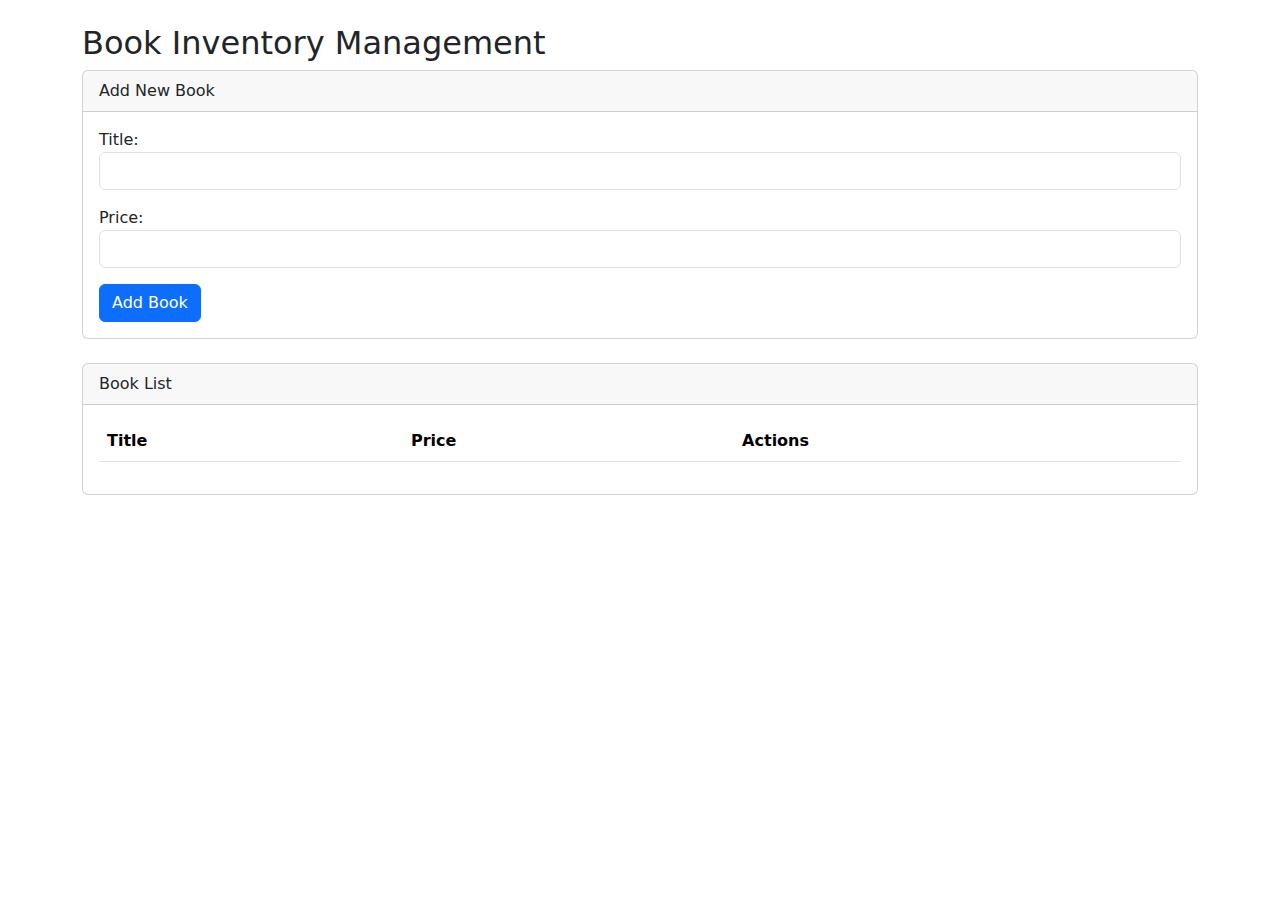
==== index.html @ 3c2181b4 "index.html" ====
<!DOCTYPE html>
<html lang="en">
<head>
    <meta charset="UTF-8">
    <meta name="viewport" content="width=device-width, initial-scale=1.0">
    <title>Book Inventory</title>
    <link href="https://cdn.jsdelivr.net/npm/bootstrap@5.1.3/dist/css/bootstrap.min.css" rel="stylesheet">
</head>
<body>
    <div class="container mt-4">
        <h2>Book Inventory Management</h2>
        
        <!-- Add Book Form -->
        <div class="card mb-4">
            <div class="card-header">Add New Book</div>
            <div class="card-body">
                <form id="addBookForm">
                    <div class="mb-3">
                        <label>Title:</label>
                        <input type="text" id="title" class="form-control" required>
                    </div>
                    <div class="mb-3">
                        <label>Price:</label>
                        <input type="number" step="0.01" id="price" class="form-control" required>
                    </div>
                    <button type="submit" class="btn btn-primary">Add Book</button>
                </form>
            </div>
        </div>

        <!-- Book List -->
        <div class="card">
            <div class="card-header">Book List</div>
            <div class="card-body">
                <table class="table">
                    <thead>
                        <tr>
                            <th>Title</th>
                            <th>Price</th>
                            <th>Actions</th>
                        </tr>
                    </thead>
                    <tbody id="booksList"></tbody>
                </table>
            </div>
        </div>
    </div>

    <script>
        // Initialize storage
        if (!localStorage.getItem('books')) {
            localStorage.setItem('books', JSON.stringify([]));
        }

        // Add Book
        document.getElementById('addBookForm').addEventListener('submit', function(e) {
            e.preventDefault();
            
            const book = {
                id: Date.now(),
                title: document.getElementById('title').value,
                price: parseFloat(document.getElementById('price').value)
            };

            const books = JSON.parse(localStorage.getItem('books'));
            books.push(book);
            localStorage.setItem('books', JSON.stringify(books));

            this.reset();
            displayBooks();
        });

        // Display Books
        function displayBooks() {
            const books = JSON.parse(localStorage.getItem('books'));
            const tbody = document.getElementById('booksList');
            tbody.innerHTML = '';

            books.forEach(book => {
                const row = document.createElement('tr');
                row.innerHTML = `
                    <td>${book.title}</td>
                    <td>$${book.price.toFixed(2)}</td>
                    <td>
                        <button onclick="deleteBook(${book.id})" class="btn btn-sm btn-danger">
                            Delete
                        </button>
                    </td>
                `;
                tbody.appendChild(row);
            });
        }

        // Delete Book
        function deleteBook(id) {
            if (!confirm('Are you sure?')) return;

            const books = JSON.parse(localStorage.getItem('books'));
            const filteredBooks = books.filter(b => b.id !== id);
            localStorage.setItem('books', JSON.stringify(filteredBooks));
            displayBooks();
        }

        // Initial display
        displayBooks();
    </script>
</body>
</html>
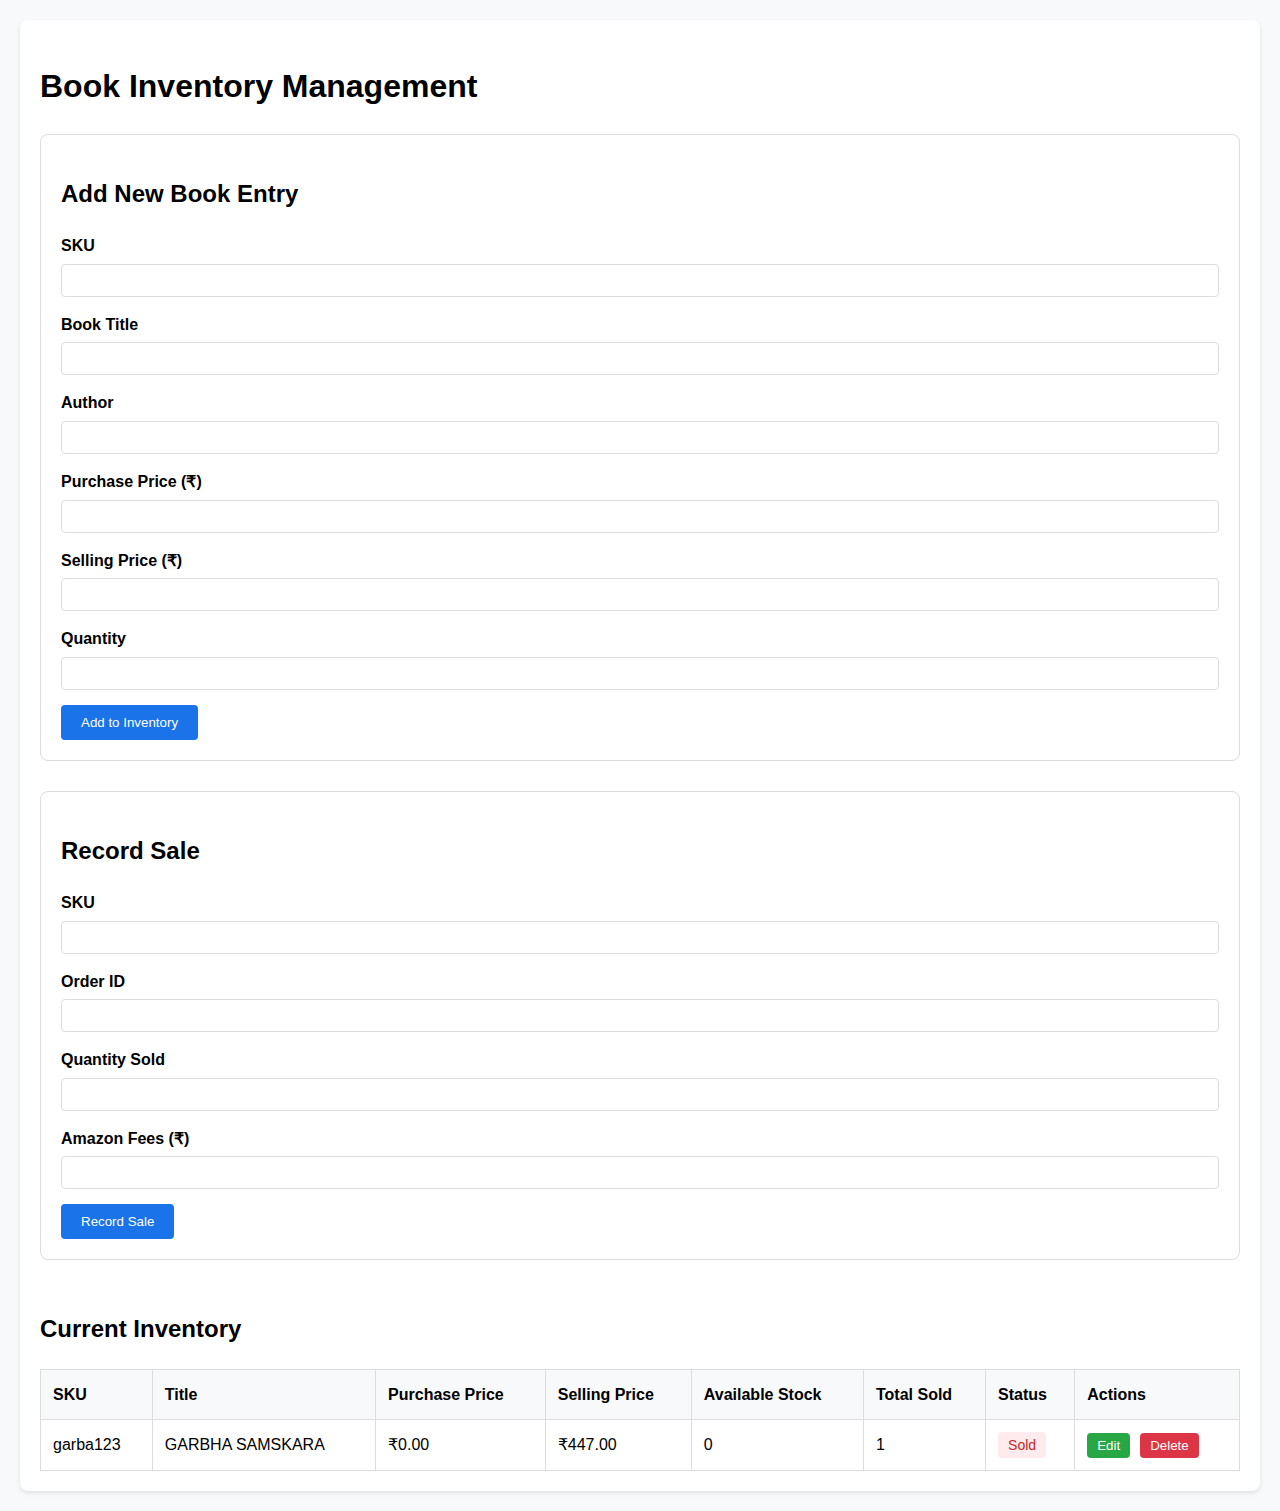
==== commit e5916fb3: "index.html" ====
--- a/index.html
+++ b/index.html
@@ -3,106 +3,242 @@
 <head>
     <meta charset="UTF-8">
     <meta name="viewport" content="width=device-width, initial-scale=1.0">
-    <title>Book Inventory</title>
-    <link href="https://cdn.jsdelivr.net/npm/bootstrap@5.1.3/dist/css/bootstrap.min.css" rel="stylesheet">
+    <title>Book Inventory Data Entry</title>
+    <style>
+        :root {
+            --primary: #1a73e8;
+            --border: #ddd;
+            --background: #f8f9fa;
+        }
+
+        body {
+            font-family: Arial, sans-serif;
+            line-height: 1.6;
+            margin: 0;
+            padding: 20px;
+            background: var(--background);
+        }
+
+        .container {
+            max-width: 1200px;
+            margin: 0 auto;
+            background: white;
+            padding: 20px;
+            border-radius: 8px;
+            box-shadow: 0 2px 4px rgba(0,0,0,0.1);
+        }
+
+        .form-section {
+            margin-bottom: 30px;
+            padding: 20px;
+            border: 1px solid var(--border);
+            border-radius: 8px;
+        }
+
+        .input-group {
+            margin-bottom: 15px;
+        }
+
+        label {
+            display: block;
+            margin-bottom: 5px;
+            font-weight: bold;
+        }
+
+        input, select {
+            width: 100%;
+            padding: 8px;
+            border: 1px solid var(--border);
+            border-radius: 4px;
+            box-sizing: border-box;
+        }
+
+        button {
+            background: var(--primary);
+            color: white;
+            padding: 10px 20px;
+            border: none;
+            border-radius: 4px;
+            cursor: pointer;
+        }
+
+        button:hover {
+            opacity: 0.9;
+        }
+
+        .table-container {
+            overflow-x: auto;
+        }
+
+        table {
+            width: 100%;
+            border-collapse: collapse;
+            margin-top: 20px;
+        }
+
+        th, td {
+            border: 1px solid var(--border);
+            padding: 12px;
+            text-align: left;
+        }
+
+        th {
+            background: var(--background);
+        }
+
+        .action-buttons {
+            display: flex;
+            gap: 10px;
+        }
+
+        .edit-btn, .delete-btn {
+            padding: 5px 10px;
+            border: none;
+            border-radius: 4px;
+            cursor: pointer;
+        }
+
+        .edit-btn {
+            background: #28a745;
+        }
+
+        .delete-btn {
+            background: #dc3545;
+        }
+
+        .status {
+            padding: 5px 10px;
+            border-radius: 4px;
+            font-size: 14px;
+        }
+
+        .status-available {
+            background: #e8f5e9;
+            color: #2e7d32;
+        }
+
+        .status-sold {
+            background: #ffebee;
+            color: #c62828;
+        }
+    </style>
 </head>
 <body>
-    <div class="container mt-4">
-        <h2>Book Inventory Management</h2>
-        
-        <!-- Add Book Form -->
-        <div class="card mb-4">
-            <div class="card-header">Add New Book</div>
-            <div class="card-body">
-                <form id="addBookForm">
-                    <div class="mb-3">
-                        <label>Title:</label>
-                        <input type="text" id="title" class="form-control" required>
-                    </div>
-                    <div class="mb-3">
-                        <label>Price:</label>
-                        <input type="number" step="0.01" id="price" class="form-control" required>
-                    </div>
-                    <button type="submit" class="btn btn-primary">Add Book</button>
-                </form>
-            </div>
+    <div class="container">
+        <h1>Book Inventory Management</h1>
+
+        <div class="form-section">
+            <h2>Add New Book Entry</h2>
+            <form id="inventoryForm">
+                <div class="input-group">
+                    <label for="sku">SKU</label>
+                    <input type="text" id="sku" required>
+                </div>
+
+                <div class="input-group">
+                    <label for="title">Book Title</label>
+                    <input type="text" id="title" required>
+                </div>
+
+                <div class="input-group">
+                    <label for="author">Author</label>
+                    <input type="text" id="author" required>
+                </div>
+
+                <div class="input-group">
+                    <label for="purchasePrice">Purchase Price (₹)</label>
+                    <input type="number" id="purchasePrice" required>
+                </div>
+
+                <div class="input-group">
+                    <label for="sellingPrice">Selling Price (₹)</label>
+                    <input type="number" id="sellingPrice" required>
+                </div>
+
+                <div class="input-group">
+                    <label for="quantity">Quantity</label>
+                    <input type="number" id="quantity" required>
+                </div>
+
+                <button type="submit">Add to Inventory</button>
+            </form>
         </div>
 
-        <!-- Book List -->
-        <div class="card">
-            <div class="card-header">Book List</div>
-            <div class="card-body">
-                <table class="table">
-                    <thead>
-                        <tr>
-                            <th>Title</th>
-                            <th>Price</th>
-                            <th>Actions</th>
-                        </tr>
-                    </thead>
-                    <tbody id="booksList"></tbody>
-                </table>
-            </div>
+        <div class="form-section">
+            <h2>Record Sale</h2>
+            <form id="saleForm">
+                <div class="input-group">
+                    <label for="saleSku">SKU</label>
+                    <input type="text" id="saleSku" required>
+                </div>
+
+                <div class="input-group">
+                    <label for="orderID">Order ID</label>
+                    <input type="text" id="orderID" required>
+                </div>
+
+                <div class="input-group">
+                    <label for="saleQuantity">Quantity Sold</label>
+                    <input type="number" id="saleQuantity" required>
+                </div>
+
+                <div class="input-group">
+                    <label for="amazonFees">Amazon Fees (₹)</label>
+                    <input type="number" id="amazonFees" required>
+                </div>
+
+                <button type="submit">Record Sale</button>
+            </form>
+        </div>
+
+        <div class="table-container">
+            <h2>Current Inventory</h2>
+            <table id="inventoryTable">
+                <thead>
+                    <tr>
+                        <th>SKU</th>
+                        <th>Title</th>
+                        <th>Purchase Price</th>
+                        <th>Selling Price</th>
+                        <th>Available Stock</th>
+                        <th>Total Sold</th>
+                        <th>Status</th>
+                        <th>Actions</th>
+                    </tr>
+                </thead>
+                <tbody>
+                    <tr>
+                        <td>garba123</td>
+                        <td>GARBHA SAMSKARA</td>
+                        <td>₹0.00</td>
+                        <td>₹447.00</td>
+                        <td>0</td>
+                        <td>1</td>
+                        <td><span class="status status-sold">Sold</span></td>
+                        <td>
+                            <div class="action-buttons">
+                                <button class="edit-btn">Edit</button>
+                                <button class="delete-btn">Delete</button>
+                            </div>
+                        </td>
+                    </tr>
+                </tbody>
+            </table>
         </div>
     </div>
 
     <script>
-        // Initialize storage
-        if (!localStorage.getItem('books')) {
-            localStorage.setItem('books', JSON.stringify([]));
-        }
-
-        // Add Book
-        document.getElementById('addBookForm').addEventListener('submit', function(e) {
+        document.getElementById('inventoryForm').addEventListener('submit', function(e) {
             e.preventDefault();
-            
-            const book = {
-                id: Date.now(),
-                title: document.getElementById('title').value,
-                price: parseFloat(document.getElementById('price').value)
-            };
-
-            const books = JSON.parse(localStorage.getItem('books'));
-            books.push(book);
-            localStorage.setItem('books', JSON.stringify(books));
-
-            this.reset();
-            displayBooks();
+            // Add inventory logic here
+            alert('Book added to inventory');
         });
 
-        // Display Books
-        function displayBooks() {
-            const books = JSON.parse(localStorage.getItem('books'));
-            const tbody = document.getElementById('booksList');
-            tbody.innerHTML = '';
-
-            books.forEach(book => {
-                const row = document.createElement('tr');
-                row.innerHTML = `
-                    <td>${book.title}</td>
-                    <td>$${book.price.toFixed(2)}</td>
-                    <td>
-                        <button onclick="deleteBook(${book.id})" class="btn btn-sm btn-danger">
-                            Delete
-                        </button>
-                    </td>
-                `;
-                tbody.appendChild(row);
-            });
-        }
-
-        // Delete Book
-        function deleteBook(id) {
-            if (!confirm('Are you sure?')) return;
-
-            const books = JSON.parse(localStorage.getItem('books'));
-            const filteredBooks = books.filter(b => b.id !== id);
-            localStorage.setItem('books', JSON.stringify(filteredBooks));
-            displayBooks();
-        }
-
-        // Initial display
-        displayBooks();
+        document.getElementById('saleForm').addEventListener('submit', function(e) {
+            e.preventDefault();
+            // Add sale recording logic here
+            alert('Sale recorded');
+        });
     </script>
 </body>
 </html>
